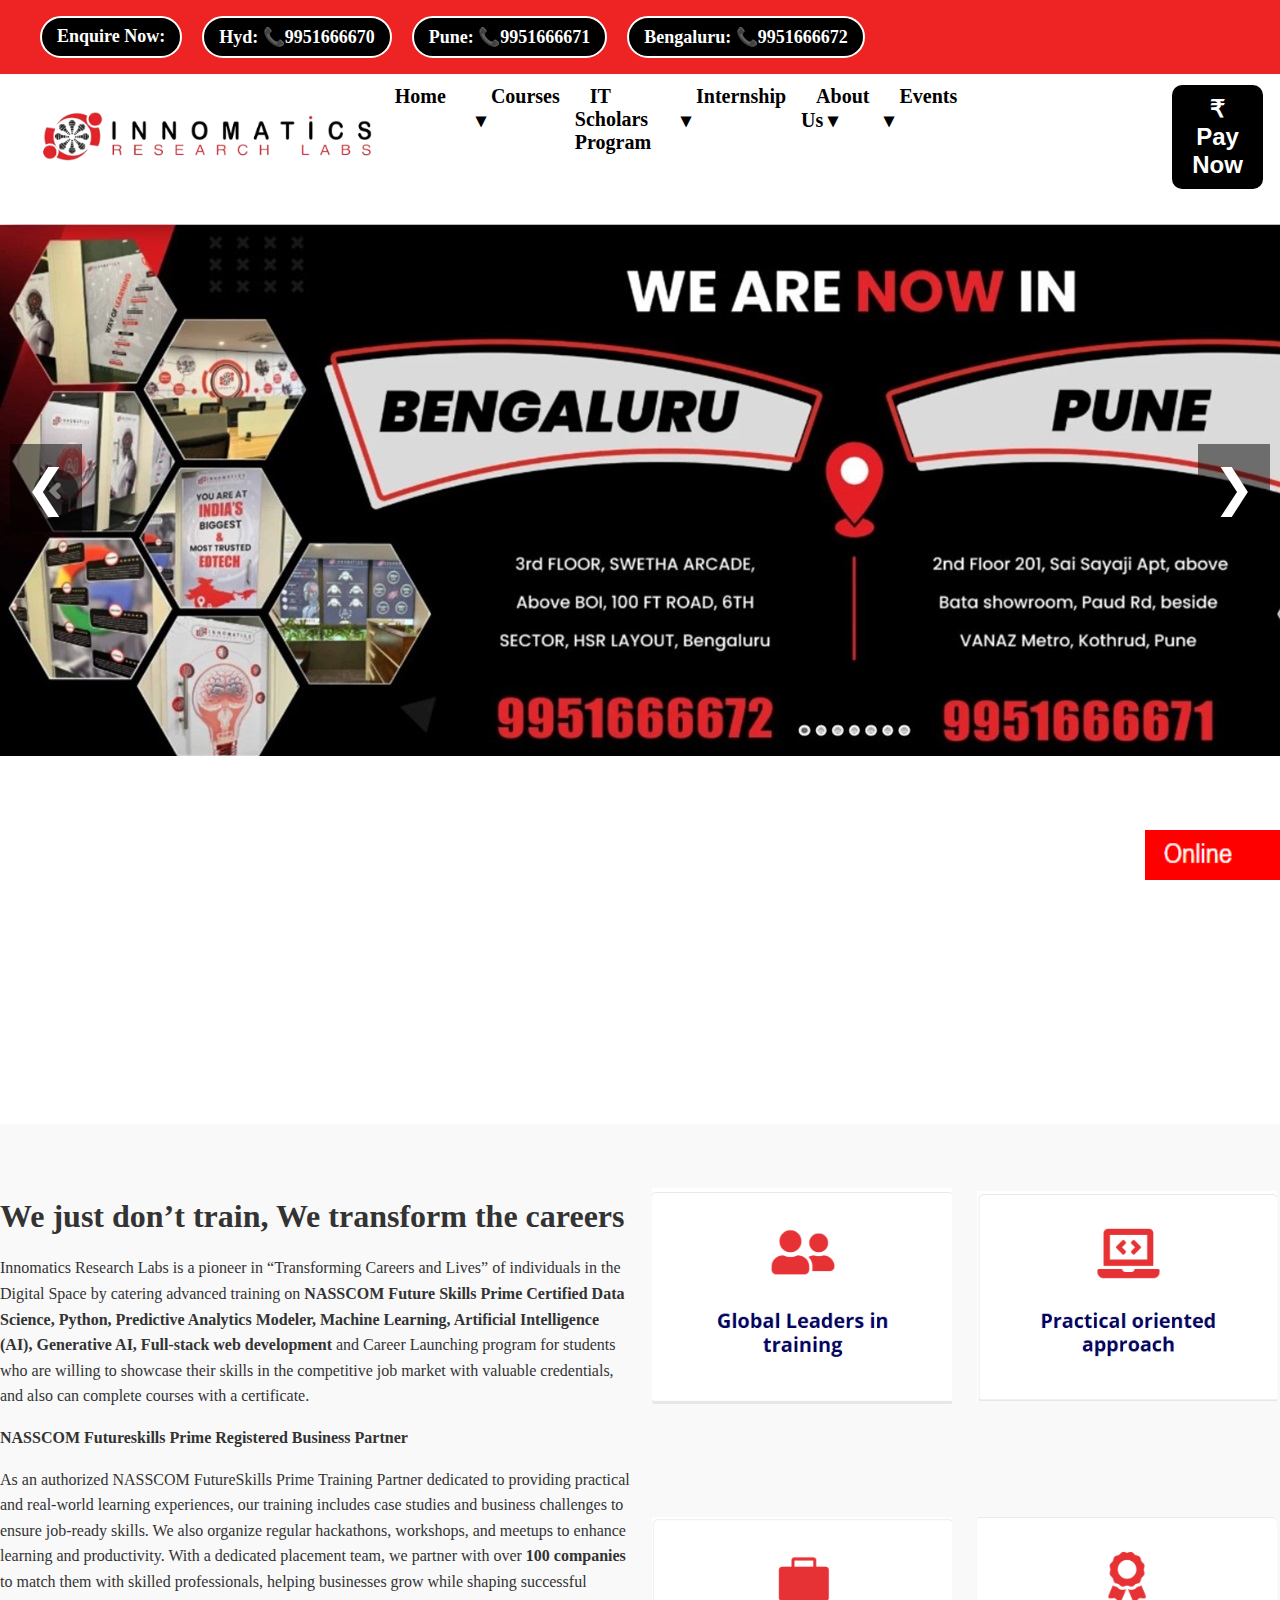
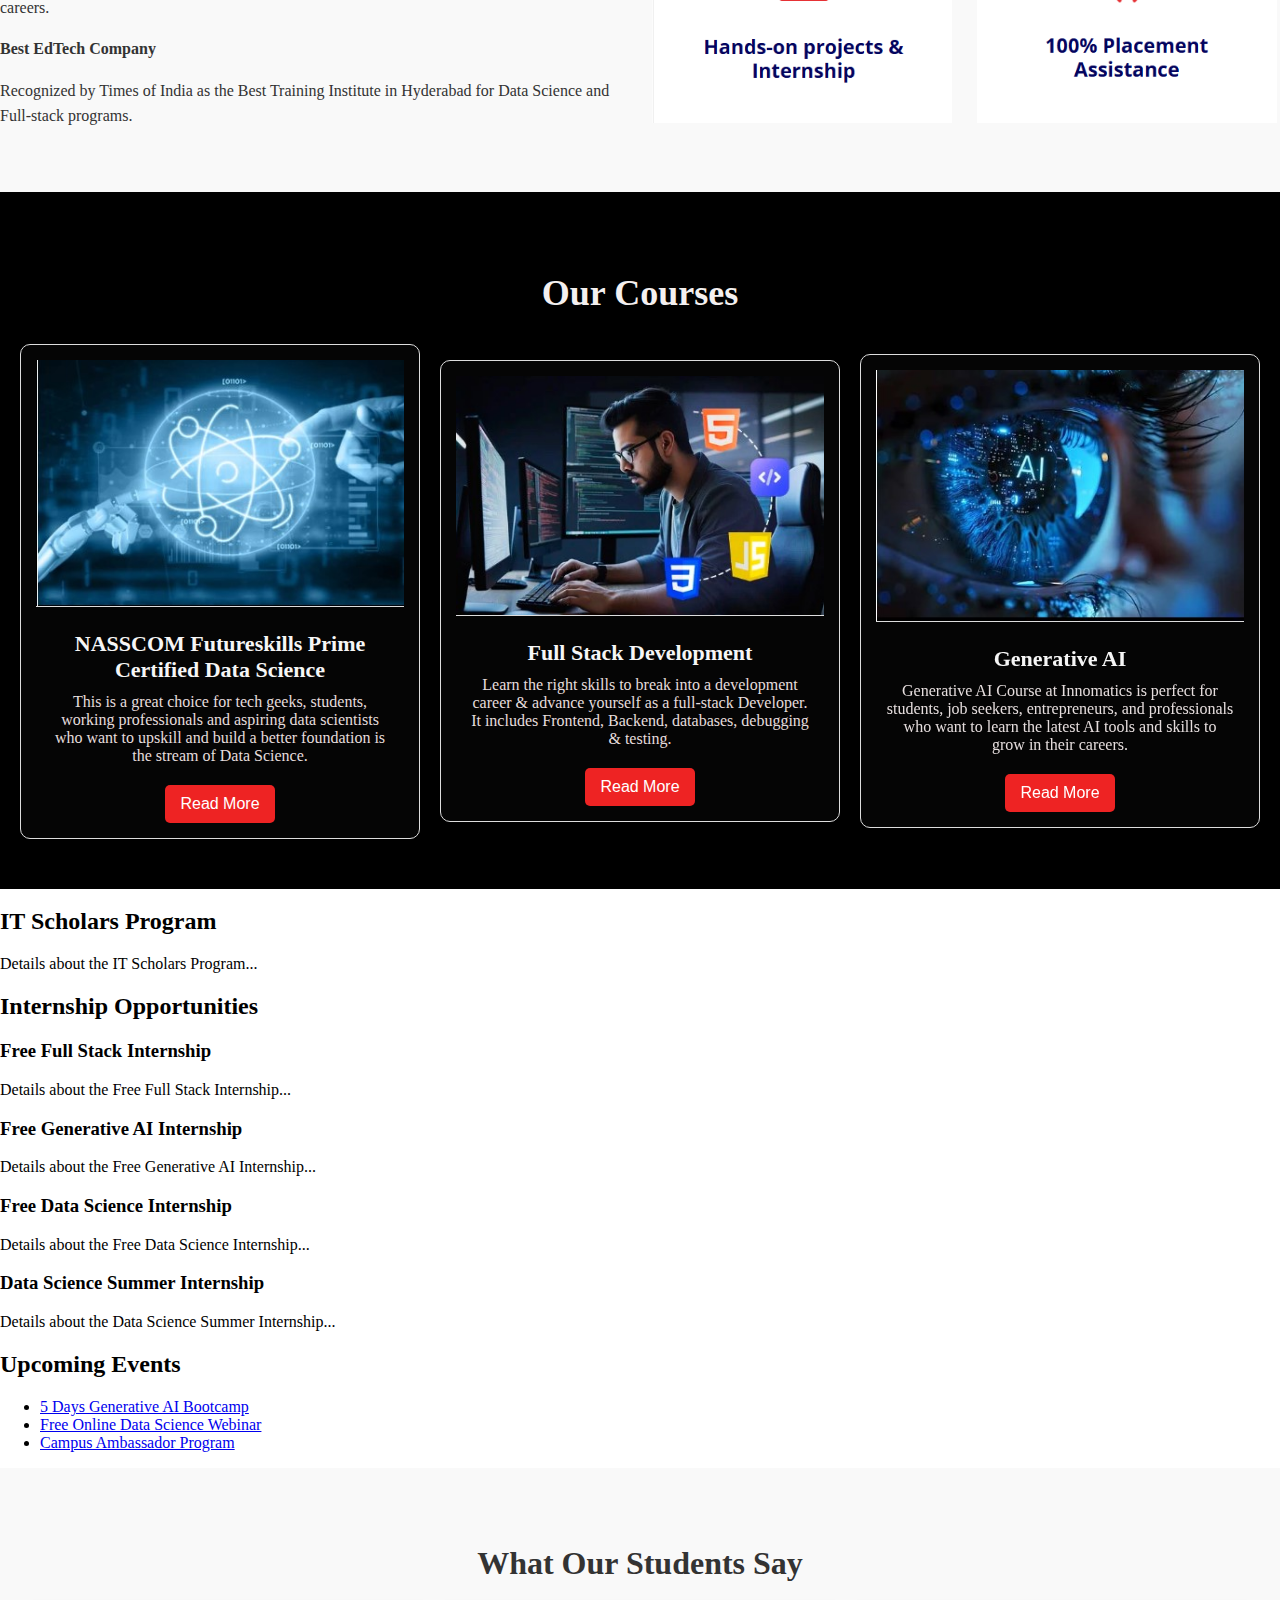
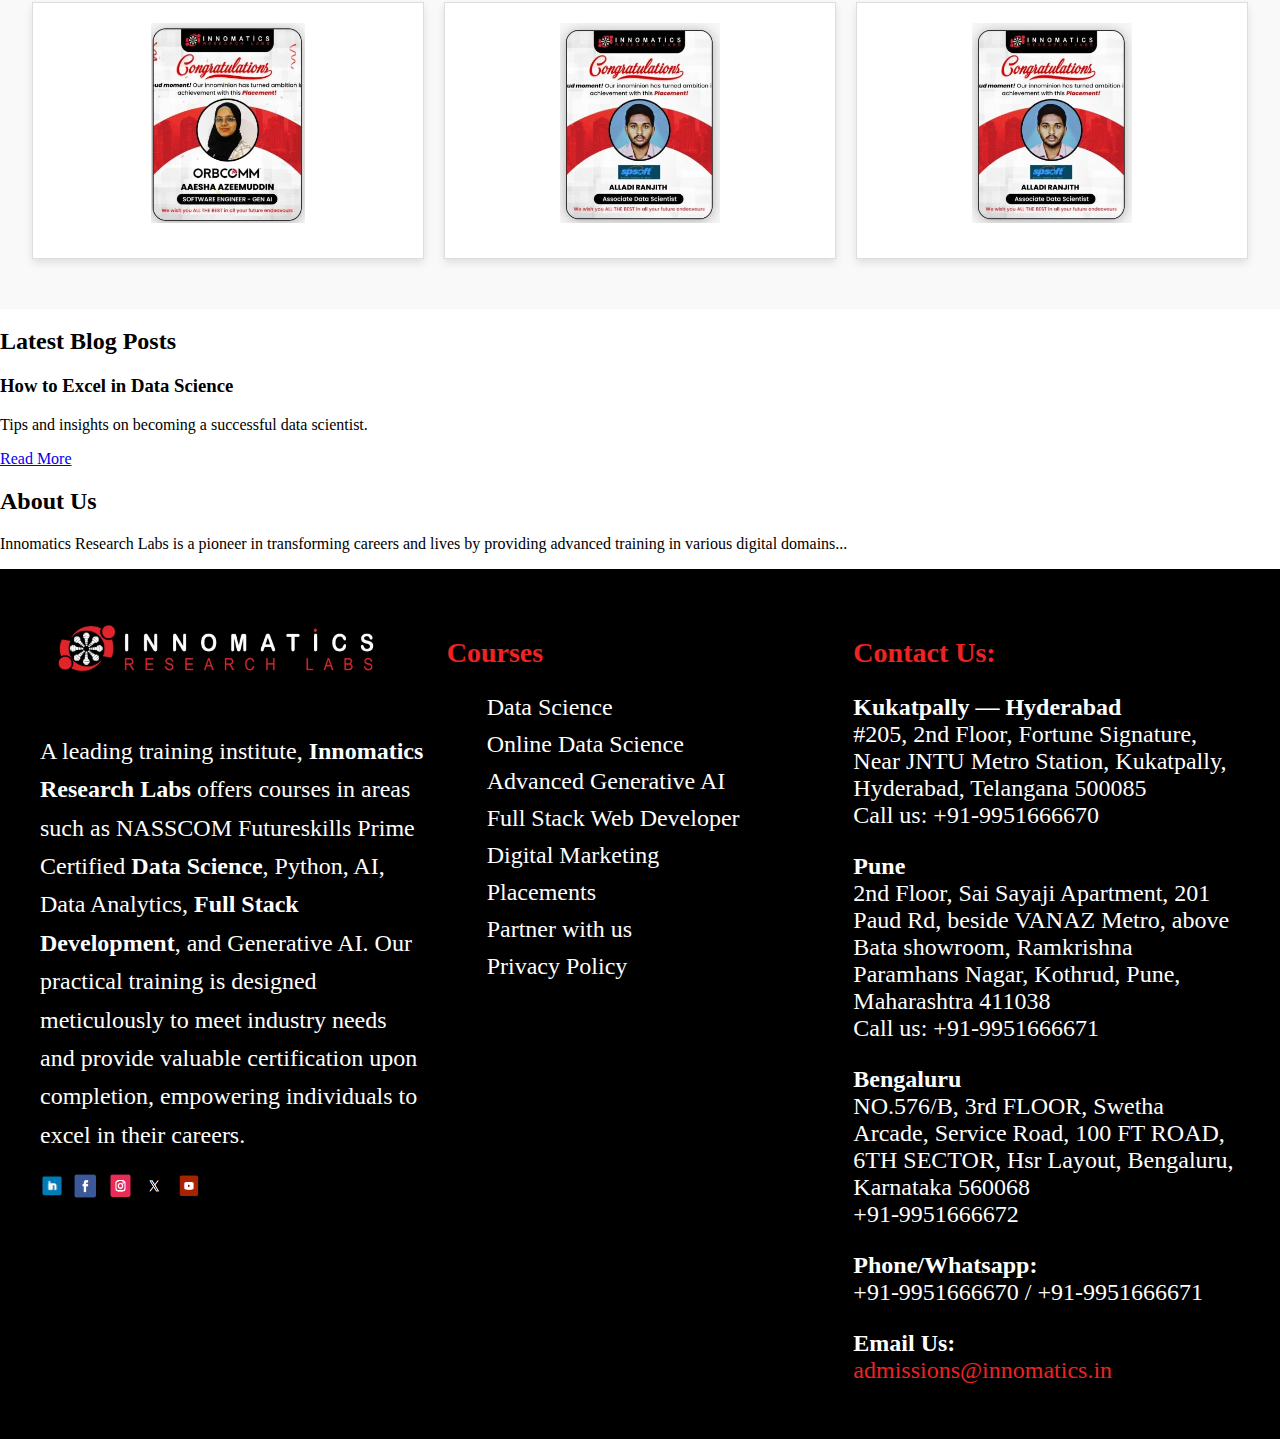
==== Project1/index.html @ e004f9a4 "Add files via upload" ====
<!DOCTYPE html>
<html lang="en">
<head>
    <meta charset="UTF-8">
    <meta name="viewport" content="width=device-width, initial-scale=1.0">
    <title>Innomatics Clone</title>
    <link rel="stylesheet" href="css/style.css">
</head>
<body>
     <!-- Top Bar -->
   <!-- Top Bar -->
<div class="top-bar">
    <div class="contact-info">
        <span>
            Hyd: 9951666670
            <button class="location-btn">Call</button>
        </span>
        <span>
            Pune: 9951666671
            <button class="location-btn">Call</button>
        </span>
        <span>
            Bengaluru: 9951666672
            <button class="location-btn">Call</button>
        </span>
    </div>
</div>

<!-- Pay Now Button (Placed Separately) -->

    <!-- Header Section -->
    <header>
        <div class="top-bar">
            <div class="contact-info">
                <span>Enquire Now:</span>
                <span>Hyd: 📞9951666670</span>
                <span>Pune: 📞9951666671</span>
                <span>Bengaluru: 📞9951666672</span>
            </div>
        </div>
        <div class="main-header">
            <div class="logo">
                <img src="images/logo.png" alt="Innomatics Logo">
            </div>
            <nav>
                <ul>
                    <li><a href="#home">Home</a></li>
                    
                    <!-- Courses Dropdown -->
                    <li class="dropdown">
                        <a href="#courses">Courses ▾</a>
                        <ul class="dropdown-menu">
                            <li><a href="#">Data Science</a></li>
                            <li><a href="#">Full Stack Development</a></li>
                            <li><a href="#">Digital Marketing</a></li>
                            <li><a href="#">AWS</a></li>
                        </ul>
                    </li>
                    <li><a href="#it-scholars">IT Scholars Program</a></li>
                    <!-- Internship Dropdown -->
                    <li class="dropdown">
                        <a href="#internship">Internship ▾</a>
                        <ul class="dropdown-menu">
                            <li><a href="#">Full Stack Internship</a></li>
                            <li><a href="#">Generative AI Internship</a></li>
                            <li><a href="#">Data Science Internship</a></li>
                            <li><a href="#">Summer Internship</a></li>
                        </ul>
                    </li>
            
                  
                    <!-- About Us Dropdown -->
                    <li class="dropdown">
                        <a href="#about">About Us ▾</a>
                        <ul class="dropdown-menu">
                            <li><a href="#">Our Story</a></li>
                            <li><a href="#">Vision & Mission</a></li>
                            <li><a href="#">Our Team</a></li>
                        </ul>
                    </li>
                    
                     <!-- Events Dropdown -->
                     <li class="dropdown">
                        <a href="#events">Events ▾</a>
                        <ul class="dropdown-menu">
                            <li><a href="#">AI Bootcamp</a></li>
                            <li><a href="#">Data Science Webinar</a></li>
                            <li><a href="#">Campus Ambassador</a></li>
                        </ul>
                    </li>
            
            
                    <!-- Pay Now Button -->
                    <li><button class="pay-now-btn">₹ Pay Now</button></li>
                </ul>
            </nav>
            
        </div>
    </header>
    
    
    <!-- Hero Section -->
    <section id="home" class="hero">
        
        <section class="hero-slider">
            <div class="slider-container">
                <div class="slider">
                    <div class="slide">
                        <img src="images/slide1.jpg" alt="Slide 1">
                    </div>
                    <div class="slide">
                        <img src="images/slide2.jpg" alt="Slide 2">
                    </div>
                    <div class="slide">
                        <img src="images/slide3.jpg" alt="Slide 3">
                    </div>
                    <div class="slide">
                        <img src="images/slide4.jpg" alt="Slide 4">
                    </div>
                </div>
                <!-- Moved buttons inside slider-container -->
                <button class="prev-btn">❮</button>
                <button class="next-btn">❯</button>
            </div>

<!-- ✅ New Image Below Slider -->
<!-- ✅ Image Below Slider -->

        </section>
        
    </section>

<!-- Section Layout -->
<div class="content-section">
    <div class="content-container">
      <div class="content-text">
        <h1>We just don’t train, We transform the careers</h1>
        <p>
          Innomatics Research Labs is a pioneer in “Transforming Careers and Lives” of 
          individuals in the Digital Space by catering advanced training on 
          <b>NASSCOM Future Skills Prime Certified Data Science, Python, Predictive Analytics Modeler, 
          Machine Learning, Artificial Intelligence (AI), Generative AI, Full-stack web development</b> 
          and Career Launching program for students who are willing to showcase their skills 
          in the competitive job market with valuable credentials, and also can complete courses 
          with a certificate.
        </p>
        <p><b>NASSCOM Futureskills Prime Registered Business Partner</b></p>
        <p>
          As an authorized NASSCOM FutureSkills Prime Training Partner dedicated to providing 
          practical and real-world learning experiences, our training includes case studies 
          and business challenges to ensure job-ready skills. We also organize regular hackathons, 
          workshops, and meetups to enhance learning and productivity. With a dedicated placement 
          team, we partner with over <b>100 companies</b> to match them with skilled professionals, 
          helping businesses grow while shaping successful careers.
        </p>
        <p><b>Best EdTech Company</b></p>
        <p>
          Recognized by Times of India as the Best Training Institute in Hyderabad for Data 
          Science and Full-stack programs.
        </p>
      </div>
      <div class="content-images">
        <img src="images/global-leaders-icon.png" alt="Global Leaders">
        <img src="images/practical-approach-icon.png" alt="Practical Approach">
        <img src="images/internship-icon.png" alt="Internship">
        <img src="images/placement-icon.png" alt="Placement">
      </div>
    </div>
  </div>
  
  <!-- Chat Popup -->
  <div class="chat-popup">
    <button class="chat-icon" onclick="toggleChat()">
      <img src="images/chat-icon.png" alt="Chat">
    </button>
    <div class="chat-form" id="chatForm">
      <h3>Fill out the form below to start chat with us.</h3>
      <form>
        <label for="name">Name:</label>
        <input type="text" id="name" name="name" placeholder="Your Name" required>
        
        <label for="phone">Phone:</label>
        <input type="tel" id="phone" name="phone" placeholder="Your Phone" required>
        
        <label for="email">Email:</label>
        <input type="email" id="email" name="email" placeholder="Your Email" required>
        
        <label for="course">Select the Course:</label>
        <select id="course" name="course">
          <option>Advanced Data Science with Python</option>
          <option>Full Stack Development</option>
          <option>Advanced Generative AI</option>
          <option>IT Scholars Program</option>
        </select>
        
        <button type="submit">Start Chat</button>
      </form>
    </div>
  </div>
  
<!-- Courses Section -->
<div class="courses-section">
    <h2>Our Courses</h2>
    <div class="courses-container">
        <div class="course">
            <img src="images/course1.jpg" alt="Course 1">
            <h3>NASSCOM Futureskills Prime Certified Data Science</h3>
            <p>This is a great choice for tech geeks, students, working professionals and aspiring data scientists who want to upskill and build a better foundation is the stream of Data Science.</p>
            <button class="read-more-btn" onclick="showMore(1)">Read More</button>
            <div class="course-details" id="course1">
                <p>Data Science covers statistics, Python, ML, and real-world projects.</p>
            </div>
        </div>
        <div class="course">
            <img src="images/course2.jpg" alt="Course 2">
            <h3>Full Stack Development</h3>
            <p>Learn the right skills to break into a development career & advance yourself as a full-stack Developer. It includes Frontend, Backend, databases, debugging & testing.</p>
            <button class="read-more-btn" onclick="showMore(2)">Read More</button>
            <div class="course-details" id="course2">
                <p>Learn HTML, CSS, JavaScript, React, Node.js, and full-stack development.</p>
            </div>
        </div>
        <div class="course">
            <img src="images/course3.jpg" alt="Course 3">
            <h3>Generative AI</h3>
            <p>Generative AI Course at Innomatics is perfect for students, job seekers, entrepreneurs, and professionals who want to learn the latest AI tools and skills to grow in their careers.</p>
            <button class="read-more-btn" onclick="showMore(3)">Read More</button>
            <div class="course-details" id="course3">
                <p>Explore supervised and unsupervised learning with Python.</p>
            </div>
        </div>
    </div>
</div>

  
  <!--it-scholars!-->
  
    <section id="it-scholars">
        <h2>IT Scholars Program</h2>
        <p>Details about the IT Scholars Program...</p>
    </section>
    
  <!--internship!-->
    <section id="internship">
        <h2>Internship Opportunities</h2>
        <div class="internship-grid">
            <div class="internship">
                <h3>Free Full Stack Internship</h3>
                <p>Details about the Free Full Stack Internship...</p>
            </div>
            <div class="internship">
                <h3>Free Generative AI Internship</h3>
                <p>Details about the Free Generative AI Internship...</p>
            </div>
            <div class="internship">
                <h3>Free Data Science Internship</h3>
                <p>Details about the Free Data Science Internship...</p>
            </div>
            <div class="internship">
                <h3>Data Science Summer Internship</h3>
                <p>Details about the Data Science Summer Internship...</p>
            </div>
        </div>
    </section>
    
<!-- events Section -->
    <section id="events">
        <h2>Upcoming Events</h2>
        <ul>
            <li><a href="#">5 Days Generative AI Bootcamp</a></li>
            <li><a href="#">Free Online Data Science Webinar</a></li>
            <li><a href="#">Campus Ambassador Program</a></li>
        </ul>
    </section>
    
    <!-- Testimonials Section -->
 
<!-- Testimonial Section -->
<section class="testimonials">
    <h2>What Our Students Say</h2>
    <div class="testimonials-container">
        <div class="testimonial">
            <img src="images/student1.jpg" alt="Student 1">
          
        </div>
        <div class="testimonial">
            <img src="images/student2.jpg" alt="Student 2">
           
        </div>
        <div class="testimonial">
            <img src="images/student3.jpg" alt="Student 3">
            
        </div>
    </div>
</section>


    <!-- Blog Preview Section -->
    <section id="blog">
        <h2>Latest Blog Posts</h2>
        <div class="blog-post">
            <h3>How to Excel in Data Science</h3>
            <p>Tips and insights on becoming a successful data scientist.</p>
            <a href="#">Read More</a>
        </div>
    </section>

<!--about us-->
    <section id="about">
        <h2>About Us</h2>
        <p>Innomatics Research Labs is a pioneer in transforming careers and lives by providing advanced training in various digital domains...</p>
    </section>
    
   <!-- Footer Section -->
<footer class="footer">
    <div class="footer-container">
        <div class="footer-about">
            <img src="images/logo1.png" alt="Innomatics Logo" class="footer-logo">
            <p>
                A leading training institute, <strong>Innomatics Research Labs</strong> offers courses in areas such as NASSCOM Futureskills Prime Certified 
                <strong>Data Science</strong>, Python, AI, Data Analytics, <strong>Full Stack Development</strong>, and Generative AI. Our practical training is designed 
                meticulously to meet industry needs and provide valuable certification upon completion, empowering individuals to excel in their careers.
            </p>
            <div class="social-icons">
                <a href="#" class="icon"><img src="images/linkedin.png" alt="LinkedIn"></a>
                <a href="#" class="icon"><img src="images/facebook.png" alt="Facebook"></a>
                <a href="#" class="icon"><img src="images/instagram.png" alt="Instagram"></a>
                <a href="#" class="icon"><img src="images/twitter.png" alt="Twitter"></a>
                <a href="#" class="icon"><img src="images/youtube.png" alt="YouTube"></a>
            </div>
        </div>
        <div class="footer-courses">
            <h3>   Courses</h3>
            <ul>
                <li><a href="#">Data Science</a></li>
                <li><a href="#">Online Data Science</a></li>
                <li><a href="#">Advanced Generative AI</a></li>
                <li><a href="#">Full Stack Web Developer</a></li>
                <li><a href="#">Digital Marketing</a></li>
                <li><a href="#">Placements</a></li>
                <li><a href="#">Partner with us</a></li>
                <li><a href="#">Privacy Policy</a></li>
            </ul>
        </div>
        <div class="footer-contact">
            <h3>Contact Us:</h3>
            <p><strong>Kukatpally — Hyderabad</strong><br>
                #205, 2nd Floor, Fortune Signature, Near JNTU Metro Station, Kukatpally, Hyderabad, Telangana 500085<br>
                Call us: +91-9951666670
            </p>
            <p><strong>Pune</strong><br>
                2nd Floor, Sai Sayaji Apartment, 201 Paud Rd, beside VANAZ Metro, above Bata showroom, Ramkrishna Paramhans Nagar, Kothrud, Pune, Maharashtra 411038<br>
                Call us: +91-9951666671
            </p>
            <p><strong>Bengaluru</strong><br>
                NO.576/B, 3rd FLOOR, Swetha Arcade, Service Road, 100 FT ROAD, 6TH SECTOR, Hsr Layout, Bengaluru, Karnataka 560068<br>
                +91-9951666672
            </p>
            <p><strong>Phone/Whatsapp:</strong><br>
                +91-9951666670 / +91-9951666671
            </p>
            <p><strong>Email Us:</strong><br>
                <a href="mailto:admissions@innomatics.in">admissions@innomatics.in</a>
            </p>
        </div>
    </div>
</footer>
---- Project1/css/style.css ----
/* General Styles */
body, html {
    margin: 0;
    padding: 0;
    overflow-x: hidden; /* Prevents horizontal scrolling */
    width: 100%;
}

/* Top Bar */.top-bar {
    display: flex;
    justify-content: space-between;
    align-items: center;
    background-color: #ee2323;
    padding: 12px 20px;
    color: white;
    font-size: 14px;
    position: fixed;
    width: 100%;
    top: 0;
    z-index: 1000;
    height: 50px;  /* Ensures proper height */
}


/* 🔹 Contact Info (Left Side) */
.contact-info {
    display: flex;
    gap: 15px;
    flex-grow: 1;
}
/* Contact Info Styling */

/* Contact Info (Only White Text, No Box) */
.contact-info {
    display: flex;
    gap: 20px;
    font-weight: bold;
    font-size: 18px;
    color: #ffffff; /* White text */
}
/* Contact Text */
.contact-info span {
    padding: 8px 15px;
    border-radius: 25px;
    background-color: #000000;
    color: #ffffff;
    font-weight: bold;
    display: flex;
    align-items: center;
    gap: 10px;
    justify-content: center;
    font-size: 18px; /* Make text larger */
    border: 2px solid white;
}
.top-bar span:first-child {
    display: none;
}

/* Ensure "Enquire Now" text is visible */
.contact-info span:first-child {
    display: inline;
    font-weight: bold;
    color: #ffffff; /* White text */
}

/* Location Button */
.location-btn {
    background-color: transparent; /* No background */
    color: #ffffff; /* White text */
    border: 1px solid white;
    padding: 5px 10px;
    border-radius: 8px;
    font-weight: bold;
    cursor: pointer;
    font-size: 16px;
}

.location-btn:hover {
    background-color: #ffffff;
    color: #ee2323;
}




/* Main Header */
/* Main Header */
.main-header {
    display: flex;
    justify-content: space-between;
    align-items: center;
    background: #ffffff;
    padding: 10px 20px;
    border-bottom: none;
    margin-top: 50px; /* Ensures it does not overlap with the top bar */
}
/* Make Logo Bigger */
.logo img {
    height: 120px;  /* Increase height */
    width: auto;   /* Maintain aspect ratio */
}
.logo {
    flex: 1; /* Allows the logo to take up necessary space */
}
/* Navigation Styling */
/* 🔹 Navigation Bar - Remove Bottom Border */
nav {
    width: 100%;
    background-color: #ffffff; /* Keep the background color */
    padding: 15px 0; /* Adjust padding */
    box-shadow: none; /* Removes any shadow if applied */
    border-bottom: none; /* ✅ Removes the bottom border */
}

/* 🔹 Navigation Bar */
nav ul {
    list-style: none;
    display: flex;
    justify-content: center;
    gap: 30px; /* 🔥 Space between menu items */
    margin: 0;
    padding: 0;
    position: relative;
    
}

/* 🔹 Dropdown Styling */
.dropdown {
    position: relative;
}

/* 🔹 Hide Dropdown Menus by Default */
.dropdown-menu {
    display: none;
    position: absolute;
    background-color: #010101;
    border: 1px solid #f8f3f3;
    box-shadow: 0px 4px 8px rgba(0, 0, 0, 0.1);
    min-width: 200px;
    top: 100%;
    left: 0;
    z-index: 1000;
}

/* 🔹 Dropdown Menu Items */
.dropdown-menu li {
    list-style: none;
    padding: 10px;
    text-align: left;
}

.dropdown-menu li a {
    text-decoration: none;
    color: #ffffff;
    font-size: 16px;
    display: block;
}

.dropdown-menu li a:hover {
    background-color: #f71f1f;
    color: #fffefe;
}

/* 🔹 Show Dropdown on Hover */
.dropdown:hover .dropdown-menu {
    display: block;
}
/* 🔹 Navigation Menu */
nav {
    flex-grow: 1; /* 🔥 Allows menu to occupy available space */
    display: flex;
    justify-content: center; /* 🔥 Centers the menu */
    
}

nav ul {
    list-style: none;
    display: flex;
    gap: 50px; /* 🔥 Adjust spacing between menu items */
    margin: 0;
    padding: 0;
}

/* 🔹 Navigation Menu Items */
nav ul li a {
    color: #000000;
    text-decoration: none;
    font-weight: bold;
    font-size: 20px; /* 🔥 Increased font size */
    padding: 10px 15px;
}

/* 🔹 Hover Effect */
nav ul li a:hover {
    color: #ee2323;
}
/* 🔴 Pay Now Button (on Right Side) */
.pay-now-btn {
    background-color: #000000;
    color: #ffffff;
    border: none;
    padding: 10px 20px;
    font-size: 24px;
    border-radius: 10px;
    font-weight: bold;
    cursor: pointer;
    margin-left: 200px; /* ✅ Moves the button slightly to the right */
}

.pay-now-btn:hover {
    background-color: #ffffff;
    color: #ee2323;
    border: 2px solid #ee2323;
}
/* Hero Section (Slider) */
.hero {
    width: 100vw;
    height: 100vh;
    overflow: hidden;
    position: relative;
}

/* Slider Container */
.slider-container {
    position: relative;
    overflow: hidden;
    width: 100%;
    max-width: 100vw;
}

.slider {
    display: flex;
    transition: transform 0.5s ease-in-out;
    width: 400%; /* Assuming 4 slides */
}

.slide {
    width: 100%;
    flex-shrink: 0;
}

.prev-btn, .next-btn {
    position: absolute;
    top: 90%;
    transform: translateY(-50%);
    background: rgba(0, 0, 0, 0.5);
    color: white;
    border: none;
    cursor: pointer;
    font-size: 24px;
    padding: 10px;
}

.prev-btn { left: 10px; }
.next-btn { right: 10px; }


/* Navigation Buttons */
.prev-btn, .next-btn {
    position: absolute;
    top: 49%;
    transform: translateY(-50%);
    background-color: rgba(0, 0, 0, 0.5);
    color: white;
    border: none;
    padding: 15px;
    cursor: pointer;
    font-size: 50px;
    z-index: 10;
}

.prev-btn { left: 10px; }
.next-btn { right: 10px; }

.prev-btn:hover, .next-btn:hover {
    background-color: rgba(0, 0, 0, 0.8);
}




/* Courses Section */
.courses-section {
    padding: 50px 20px;
    text-align: center;
    background-color: #000000;
}

.courses-section h2 {
    font-size: 36px;
    color: #f4f0f0;
    margin-bottom: 30px;
}

.courses-container {
    display: grid;
    grid-template-columns: repeat(auto-fit, minmax(250px, 1fr));
    gap: 20px;
    justify-content: center;
    align-items: center;
}

.course {
    background: #050505;
    border: 1px solid #ddd;
    border-radius: 10px;
    overflow: hidden;
    text-align: center;
    box-shadow: 0 4px 6px rgba(0, 0, 0, 0.1);
    padding: 15px;
    position: relative;
}

.course img {
    max-width: 100%;
    height: auto;
    border-bottom: 1px solid #ddd;
    margin-bottom: 10px;
}

.course h3 {
    font-size: 22px;
    margin: 10px 0;
    color: #f6f6f6;
}

.course p {
    font-size: 16px;
    color: #e5dddd;
    margin: 0 10px 10px;
}

.read-more-btn {
    background-color: #ee2323;
    color: #fff;
    border: none;
    padding: 10px 15px;
    font-size: 16px;
    border-radius: 5px;
    cursor: pointer;
    margin-top: 10px;
    transition: 0.3s;
}

.read-more-btn:hover {
    background-color: #b91c1c;
}

/* Initially Hide Extra Course Details */
.course-details {
    display: none;
    font-size: 14px;
    color: #333;
    margin-top: 10px;
    padding: 10px;
    background: #030303;
    border-radius: 5px;
    text-align: left;
}

/* IT Scholars Program Section */

/* Header */
header {
    display: flex;
    justify-content: space-between;
    align-items: center;
    background: #ffffff;
    padding: 10px 20px;
    color: #000000;
}

.logo img {
    height: 55px;
}

nav ul {
    list-style: none;
    display: flex;
    gap: 15px;
}

nav ul li a {
    color: #000000;
    text-decoration: none;
    font-weight: bold;
}

/* General Layout Styling */
.content-section {
    margin: 0; /* Removed all margin */
    padding: 0; /* Removed all padding */
    background-color: #f9f9f9;
  }
  
  .content-container {
    display: flex;
    align-items: center;
    justify-content: space-between;
    gap: 20px;
    padding: 20px 0; /* Added padding between text and images */
  }
  
  .content-text {
    flex: 1;
    max-width: 60%;
    text-align: left;
    font-size: 1rem;
    color: #333;
  }
  
  .content-text h1 {
    font-size: 2rem;
    margin-bottom: 20px;
  }
  
  .content-text p {
    line-height: 1.6;
    margin-bottom: 10px;
  }
  
  .content-images {
    flex: 1;
    display: grid;
    gap: 20px; /* Spacing between images */
    grid-template-columns: 1fr 1fr; /* Two columns */
  }
  
  .content-images img {
    width: 300px; /* Increased width */
    height: 300px; /* Increased height */
    object-fit: contain;
    border: 2px solid transparent;
    border-radius: 8px;
    transition: all 0.3s ease; /* Smooth hover effect */
  }
  
  .content-images img:hover {
    border-color: red; /* Red border on hover */
    transform: scale(1.1); /* Slight zoom effect */
    box-shadow: 0 0 10px rgba(255, 0, 0, 0.5);
  }
  
  /* Remove gap between slider and section */
  .slider-container + .content-section {
    margin-top: 0; /* No margin between slider and this section */
  }
  
  /* Chat Popup */
  .chat-popup {
    position: fixed;
    bottom: 20px;
    right: 20px;
  }
  
  .chat-icon {
    background-color: red;
    border: none;
    border-radius: 50%;
    width: 50px;
    height: 50px;
    display: flex;
    justify-content: center;
    align-items: center;
    cursor: pointer;
  }
  
  .chat-icon img {
    width: 180px;
    height: 50px;
  }
  
  .chat-form {
    display: none;
    position: fixed;
    bottom: 80px;
    right: 20px;
    background: #fff;
    border: 1px solid #ddd;
    border-radius: 8px;
    padding: 20px;
    width: 300px;
    box-shadow: 0 4px 8px rgba(0, 0, 0, 0.2);
  }
  
  .chat-form h3 {
    margin-bottom: 15px;
    font-size: 1.2rem;
  }
  
  .chat-form input,
  .chat-form select,
  .chat-form button {
    width: 100%;
    padding: 10px;
    margin-bottom: 10px;
    border-radius: 5px;
    border: 1px solid #ddd;
  }
  
  .chat-form button {
    background-color: red;
    color: #fff;
    cursor: pointer;
  }
  
  .chat-form button:hover {
    background-color: darkred;
  }
  
  /* Testimonials */
/* Testimonials */
.testimonials {
    background-color: #f9f9f9;
    padding: 50px 20px;
    text-align: center;
}

.testimonials h2 {
    font-size: 2rem;
    margin-bottom: 20px;
    color: #333;
}

.testimonials-container {
    display: flex;
    flex-direction: row; /* Ensure items are placed in a row */
    flex-wrap: wrap; /* Allow wrapping on smaller screens */
    justify-content: center; /* Center-align items */
    gap: 20px; /* Add spacing between items */
}

.testimonial {
    background: #fff;
    border: 1px solid #ddd;
    border-radius: 0px; /* Remove rounded corners for rectangle */
    width: 350px; /* Slightly wider for a more rectangular look */
    padding: 20px;
    box-shadow: 0 4px 8px rgba(0, 0, 0, 0.1);
    text-align: center;
    transition: transform 0.3s;
    display: flex;
    flex-direction: column;
    align-items: center;
}

.testimonial:hover {
    transform: scale(1.05);
}

/* Ensure image maintains original aspect ratio */
.testimonial img {
    width: auto; /* Auto width to keep original aspect */
    height: auto; /* Auto height to keep original aspect */
    max-width: 100%; /* Prevent overflowing */
    max-height: 200px; /* Optional: Limit height without cropping */
    border-radius: 0px; /* Keep rectangle shape */
    margin-bottom: 15px;
}



/* Footer Styling */
.footer {
    background-color: #000;
    color: #fff;
    padding: 40px 20px;
    display: flex;
    flex-wrap: wrap;
    justify-content: space-between;
    align-items: flex-start;
}

.footer-container {
    display: flex;
    flex-wrap: wrap;
    gap: 20px;
    max-width: 1200px;
    margin: 0 auto;
    width: 100%;
}

.footer-about,
.footer-courses,
.footer-contact {
    flex: 1;
    min-width: 300px;
}

.footer-logo {
    width: 350px;
    margin-bottom: 20px;
}

.footer-about p {
    font-size: 24px;
    line-height: 1.6;
    margin-bottom: 20px;
}

.footer-courses h3,
.footer-contact h3 {
    font-size: 28px;
    margin-bottom: 25px;
    color: #ee2323;
}

.footer-courses ul {
    list-style: none;
    padding: 10;
}

.footer-courses li {
    margin-bottom: 10px;
}

.footer-courses li a {
    color: #fff;
    text-decoration: none;
    font-size: 24px;
}

.footer-courses li a:hover {
    text-decoration: underline;
}

.footer-contact p {
    font-size: 24px;
    margin-bottom: 15px;
}

.footer-contact a {
    color: #ee2323;
    text-decoration: none;
}

.footer-contact a:hover {
    text-decoration: underline;
}

.social-icons {
    display: flex;
    gap: 10px;
    margin-top: 10px;
}

.social-icons .icon img {
    width: 24px;
    height: 24px;
}
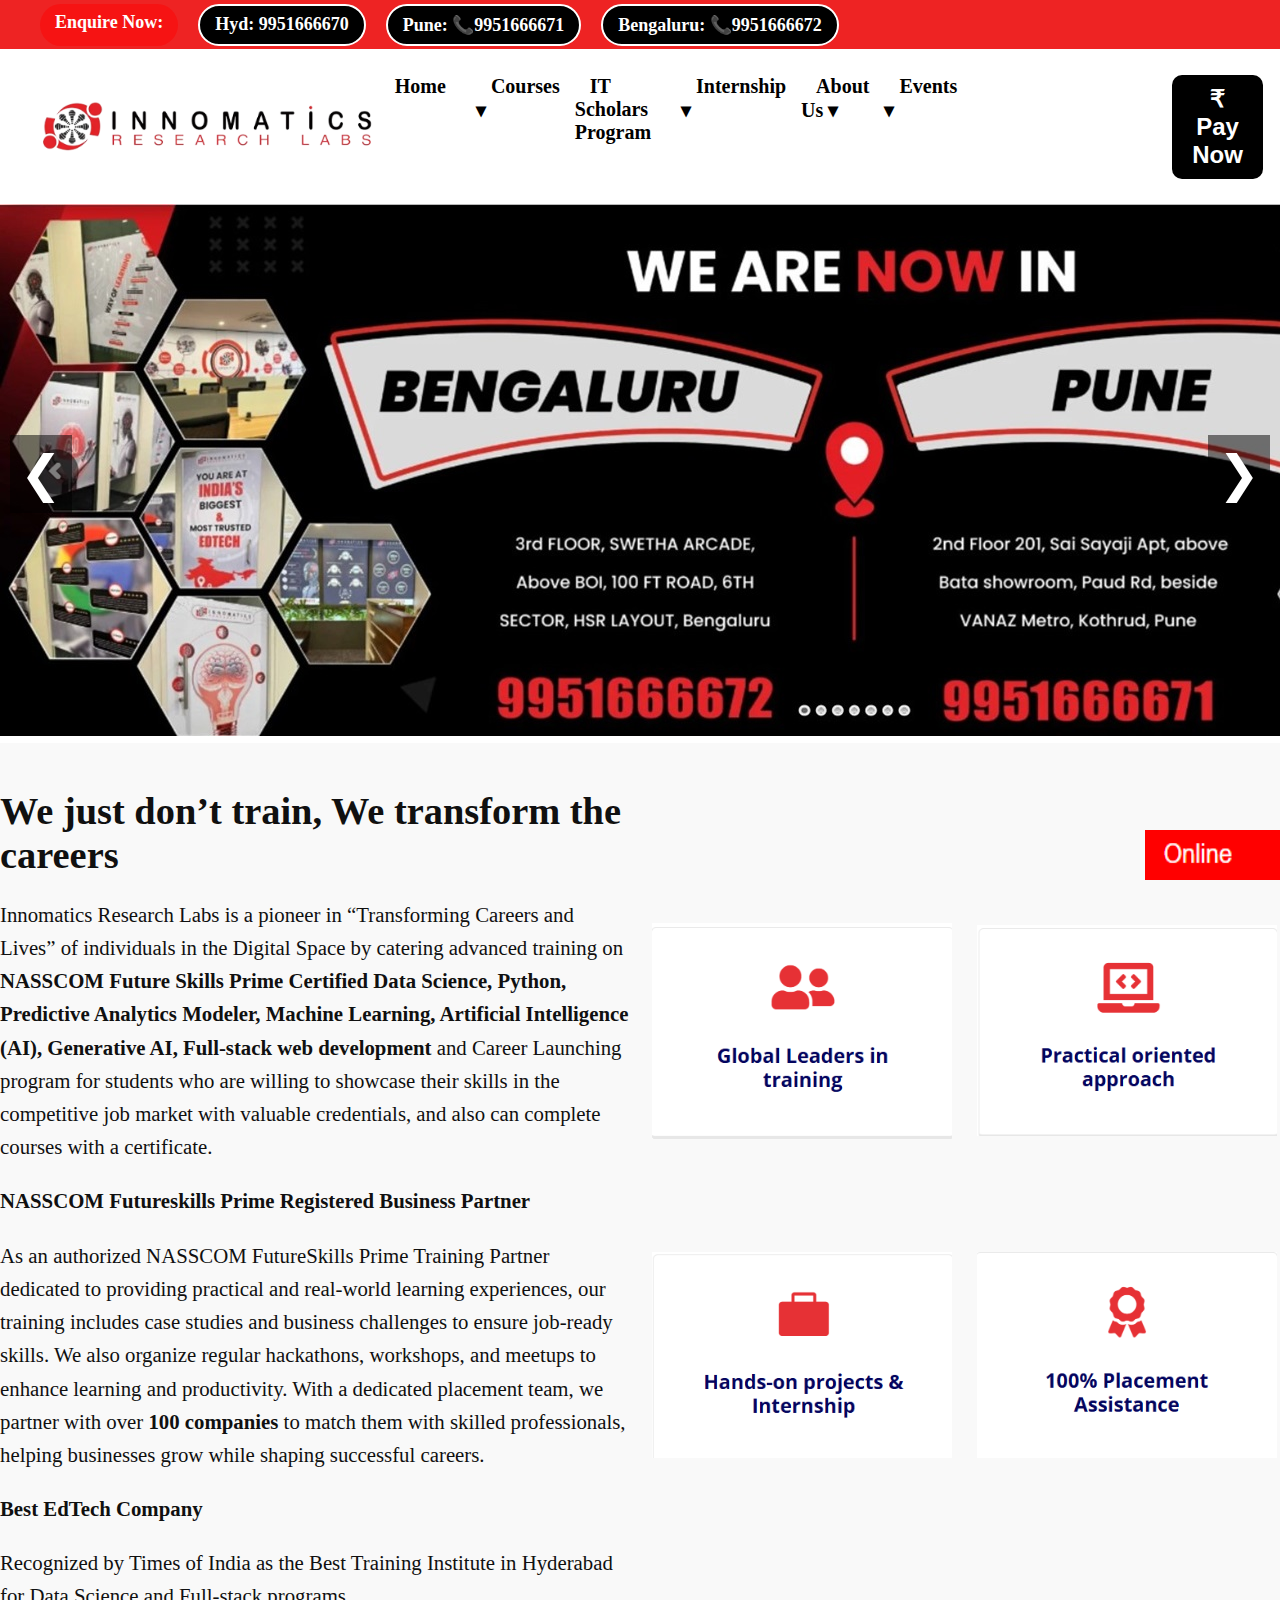
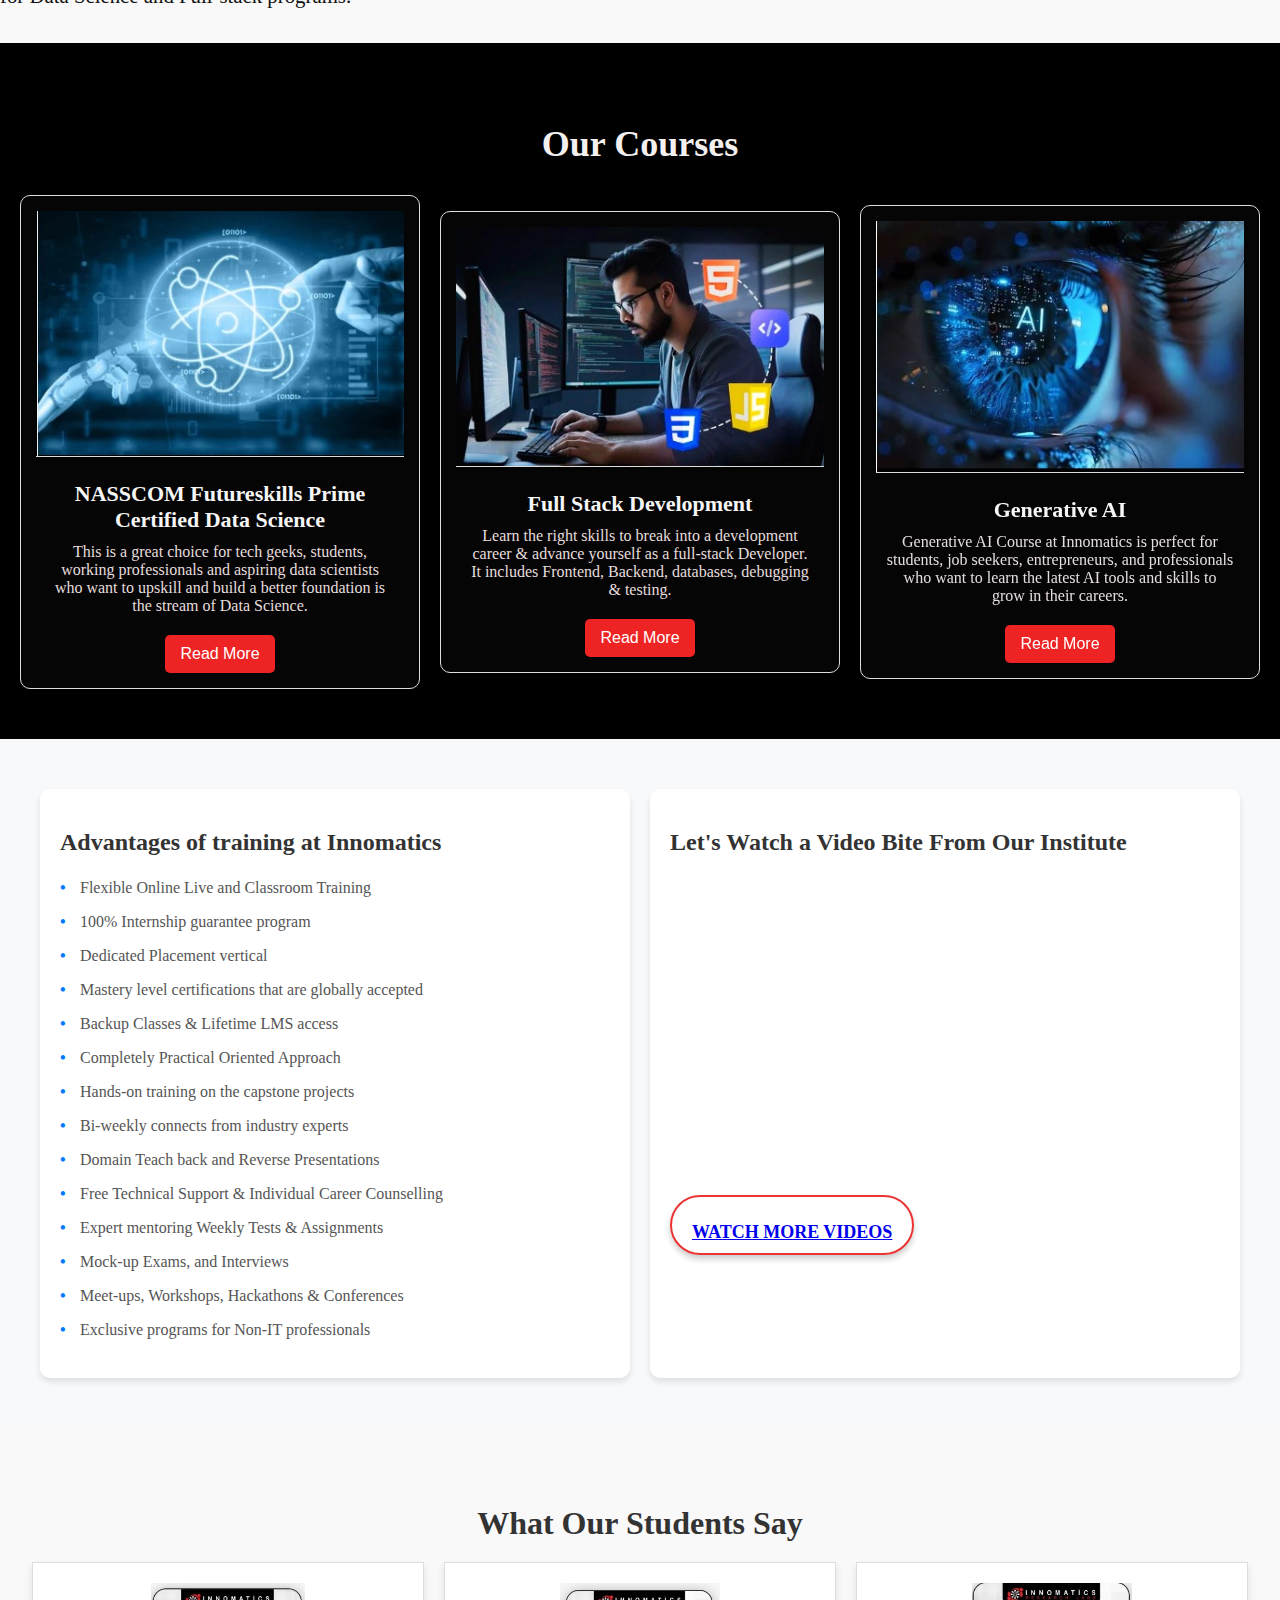
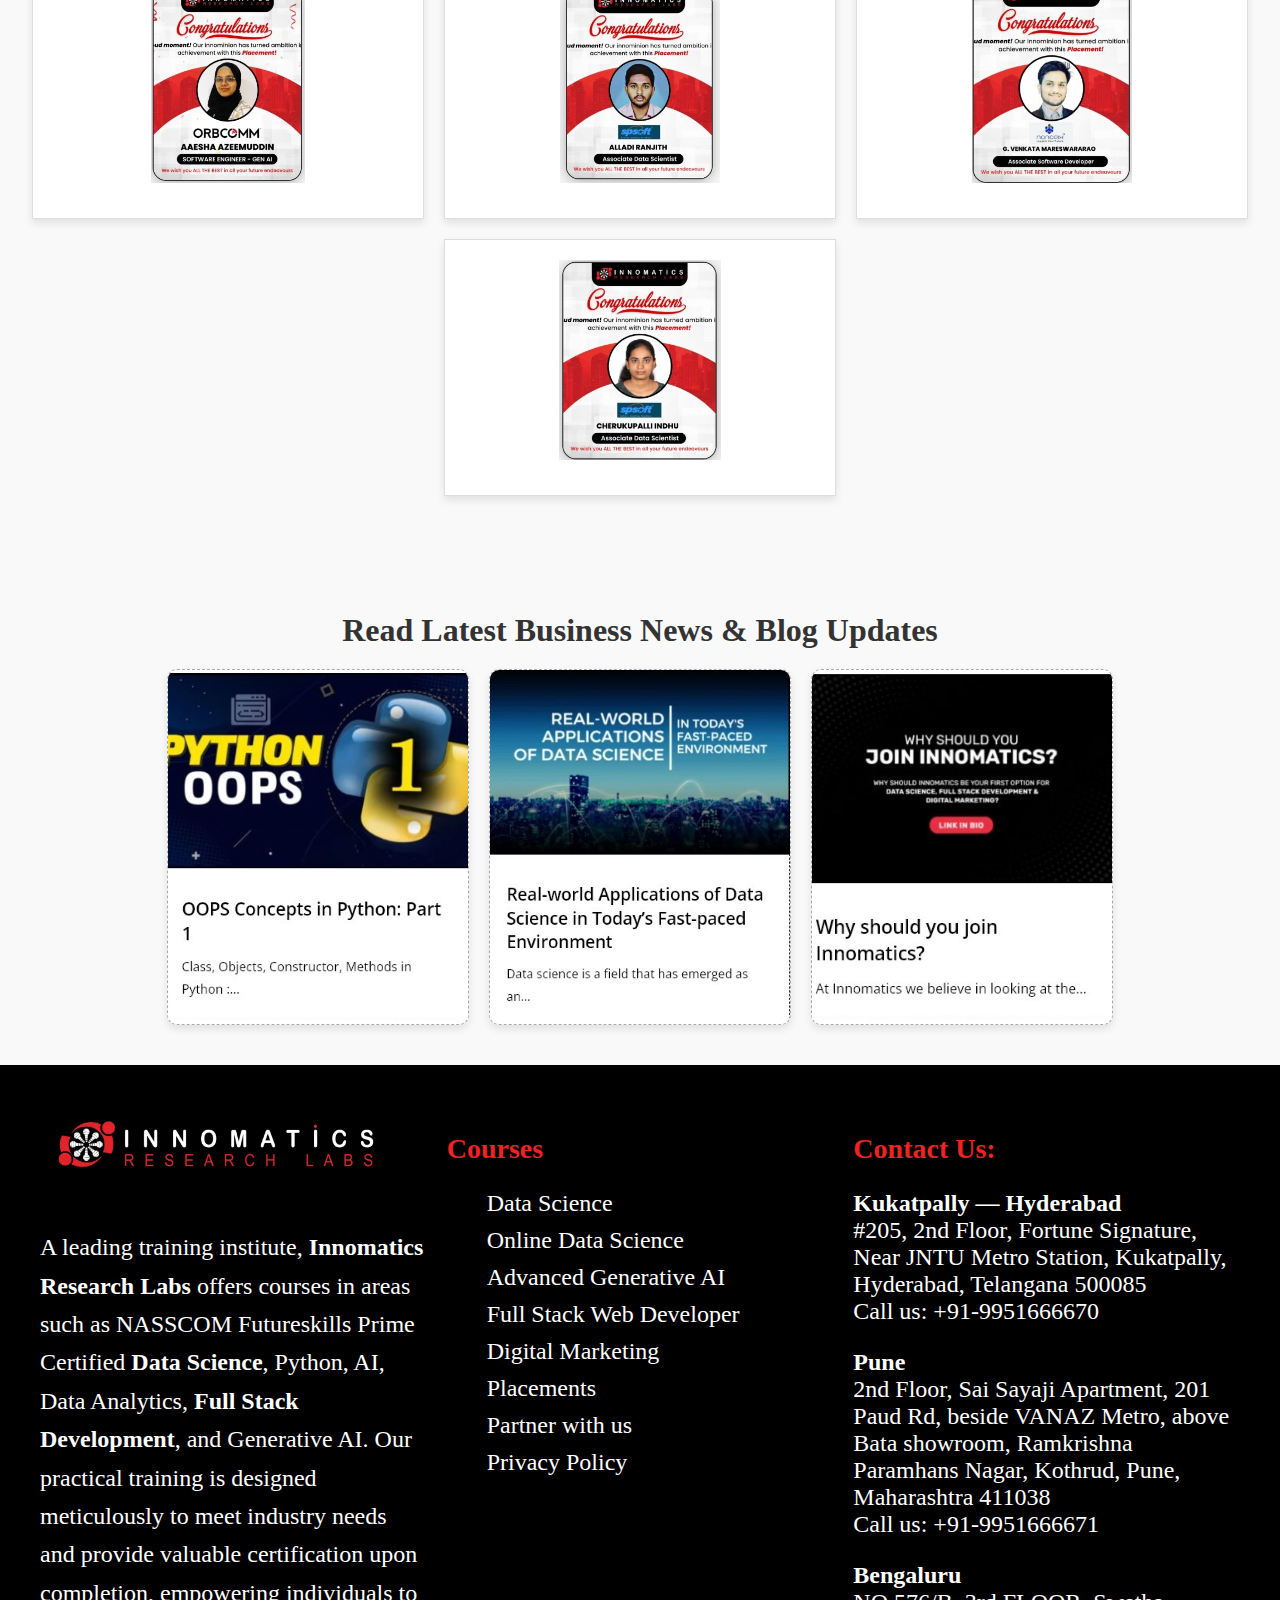
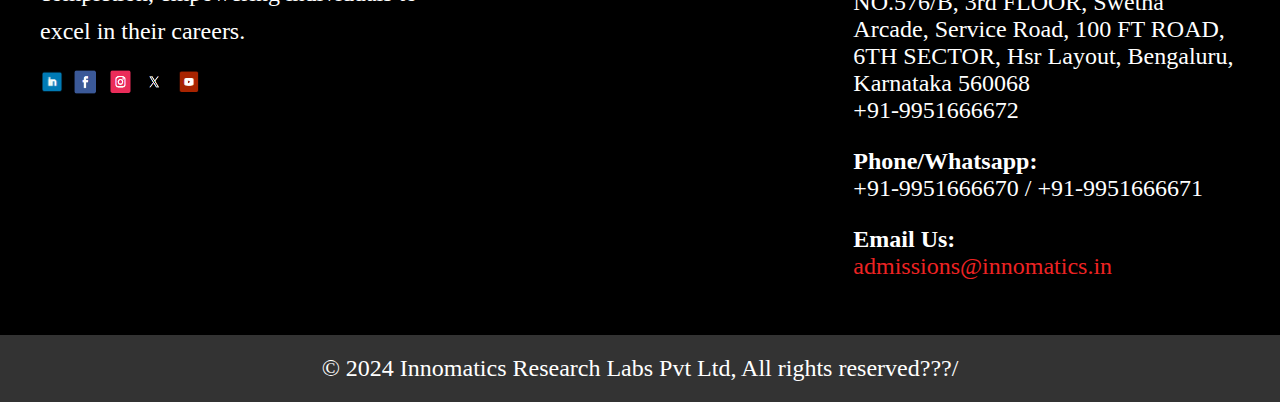
==== commit d0c27bd5: "Add files via upload" ====
--- a/Project1/index.html
+++ b/Project1/index.html
@@ -7,8 +7,9 @@
     <link rel="stylesheet" href="css/style.css">
 </head>
 <body>
-     <!-- Top Bar -->
-   <!-- Top Bar -->
+  
+
+  
 <div class="top-bar">
     <div class="contact-info">
         <span>
@@ -26,14 +27,17 @@
     </div>
 </div>
 
-<!-- Pay Now Button (Placed Separately) -->
+
 
     <!-- Header Section -->
     <header>
         <div class="top-bar">
+          
+          
             <div class="contact-info">
-                <span>Enquire Now:</span>
-                <span>Hyd: 📞9951666670</span>
+                <span class="enquire-text">Enquire Now:</span>
+                
+                <span>Hyd: 9951666670</span>
                 <span>Pune: 📞9951666671</span>
                 <span>Bengaluru: 📞9951666672</span>
             </div>
@@ -53,7 +57,7 @@
                             <li><a href="#">Data Science</a></li>
                             <li><a href="#">Full Stack Development</a></li>
                             <li><a href="#">Digital Marketing</a></li>
-                            <li><a href="#">AWS</a></li>
+                          
                         </ul>
                     </li>
                     <li><a href="#it-scholars">IT Scholars Program</a></li>
@@ -118,17 +122,11 @@
                         <img src="images/slide4.jpg" alt="Slide 4">
                     </div>
                 </div>
-                <!-- Moved buttons inside slider-container -->
+               
                 <button class="prev-btn">❮</button>
                 <button class="next-btn">❯</button>
             </div>
 
-<!-- ✅ New Image Below Slider -->
-<!-- ✅ Image Below Slider -->
-
-        </section>
-        
-    </section>
 
 <!-- Section Layout -->
 <div class="content-section">
@@ -233,48 +231,64 @@
 </div>
 
   
-  <!--it-scholars!-->
-  
-    <section id="it-scholars">
-        <h2>IT Scholars Program</h2>
-        <p>Details about the IT Scholars Program...</p>
-    </section>
+ 
     
-  <!--internship!-->
-    <section id="internship">
-        <h2>Internship Opportunities</h2>
-        <div class="internship-grid">
-            <div class="internship">
-                <h3>Free Full Stack Internship</h3>
-                <p>Details about the Free Full Stack Internship...</p>
-            </div>
-            <div class="internship">
-                <h3>Free Generative AI Internship</h3>
-                <p>Details about the Free Generative AI Internship...</p>
-            </div>
-            <div class="internship">
-                <h3>Free Data Science Internship</h3>
-                <p>Details about the Free Data Science Internship...</p>
-            </div>
-            <div class="internship">
-                <h3>Data Science Summer Internship</h3>
-                <p>Details about the Data Science Summer Internship...</p>
-            </div>
-        </div>
-    </section>
+  
     
-<!-- events Section -->
-    <section id="events">
-        <h2>Upcoming Events</h2>
-        <ul>
-            <li><a href="#">5 Days Generative AI Bootcamp</a></li>
-            <li><a href="#">Free Online Data Science Webinar</a></li>
-            <li><a href="#">Campus Ambassador Program</a></li>
-        </ul>
-    </section>
-    
-    <!-- Testimonials Section -->
- 
+
+
+<section class="advantages-section">
+    <div class="container">
+      <div class="content">
+        <!-- Left Column -->
+        <div class="advantages">
+          <h2>Advantages of training at Innomatics</h2>
+          <ul>
+            <li>Flexible Online Live and Classroom Training</li>
+            <li>100% Internship guarantee program</li>
+            <li>Dedicated Placement vertical</li>
+            <li>Mastery level certifications that are globally accepted</li>
+            <li>Backup Classes & Lifetime LMS access</li>
+            <li>Completely Practical Oriented Approach</li>
+            <li>Hands-on training on the capstone projects</li>
+            <li>Bi-weekly connects from industry experts</li>
+            <li>Domain Teach back and Reverse Presentations</li>
+            <li>Free Technical Support & Individual Career Counselling</li>
+            <li>Expert mentoring Weekly Tests & Assignments</li>
+            <li>Mock-up Exams, and Interviews</li>
+            <li>Meet-ups, Workshops, Hackathons & Conferences</li>
+            <li>Exclusive programs for Non-IT professionals</li>
+          </ul>
+        </div>
+  
+        <!-- Right Column -->
+        <div class="video">
+          <h2>Let's Watch a Video Bite From Our Institute</h2>
+          <iframe 
+            width="560" 
+            height="315" 
+            src="https://www.youtube.com/embed/OKUFrW40xyI?start=3" 
+            title="YouTube video player" 
+            frameborder="0" 
+            allow="accelerometer; autoplay; clipboard-write; encrypted-media; gyroscope; picture-in-picture" 
+            allowfullscreen>
+          </iframe>
+          <div class=custom-watch-more >
+          <div style="margin-top: 15px;">
+            <a 
+                href="https://www.youtube.com/channel/UC9G7o2iVkKJDhquyCT7Va2g" 
+                target="_blank" 
+                
+            >
+                Watch More Videos
+            </a>
+        </div>
+        </div>
+      </div>
+    </div>
+  </section>
+  
+  
 <!-- Testimonial Section -->
 <section class="testimonials">
     <h2>What Our Students Say</h2>
@@ -291,26 +305,42 @@
             <img src="images/student3.jpg" alt="Student 3">
             
         </div>
+        <div class="testimonial">
+            <img src="images/student4.jpg" alt="Student 4">
+            
+        </div>
     </div>
 </section>
 
 
+  
+
+
     <!-- Blog Preview Section -->
-    <section id="blog">
-        <h2>Latest Blog Posts</h2>
-        <div class="blog-post">
-            <h3>How to Excel in Data Science</h3>
-            <p>Tips and insights on becoming a successful data scientist.</p>
-            <a href="#">Read More</a>
-        </div>
-    </section>
-
-<!--about us-->
-    <section id="about">
-        <h2>About Us</h2>
-        <p>Innomatics Research Labs is a pioneer in transforming careers and lives by providing advanced training in various digital domains...</p>
-    </section>
-    
+    <section class="blog-section">
+        <h2>Read Latest Business News & Blog Updates</h2>
+        <div class="blogs-container">
+          
+          <div class="blog-card">
+            <img src="images/blog1.jpg" alt="OOPS Concepts in Python">
+            
+          </div>
+      
+        
+          <div class="blog-card">
+            <img src="images/blog2.jpg" alt="Real-world Applications of Data Science">
+          
+          </div>
+      
+         
+          <div class="blog-card">
+            <img src="images/blog3.jpg" alt="Why should you join Innomatics?">
+           
+          </div>
+        </div>
+      </section>
+
+
    <!-- Footer Section -->
 <footer class="footer">
     <div class="footer-container">
@@ -365,3 +395,10 @@
         </div>
     </div>
 </footer>
+<script src="js/script.js"></script>
+<footer class="site-footer">
+    <p>© 2024 Innomatics Research Labs Pvt Ltd, All rights reserved???/</p>
+  </footer>
+  
+
+</body>--- a/Project1/css/style.css
+++ b/Project1/css/style.css
@@ -1,12 +1,14 @@
-/* General Styles */
+/* General  */
 body, html {
     margin: 0;
     padding: 0;
-    overflow-x: hidden; /* Prevents horizontal scrolling */
+    overflow-x: hidden; 
     width: 100%;
-}
-
-/* Top Bar */.top-bar {
+    overflow-y: auto;
+}
+
+
+.top-bar {
     display: flex;
     justify-content: space-between;
     align-items: center;
@@ -17,28 +19,34 @@
     position: fixed;
     width: 100%;
     top: 0;
-    z-index: 1000;
-    height: 50px;  /* Ensures proper height */
-}
-
-
-/* 🔹 Contact Info (Left Side) */
+    z-index: 10000;
+    height: 25px; 
+}
+
+
 .contact-info {
     display: flex;
-    gap: 15px;
-    flex-grow: 1;
-}
-/* Contact Info Styling */
-
-/* Contact Info (Only White Text, No Box) */
-.contact-info {
-    display: flex;
     gap: 20px;
+   
+    font-size: 18px;
+    color: #ffffff;
+}
+.enquire-text {
+    background-color: rgb(230, 8, 8) !important; 
+    color: white !important; 
+    padding: 5px 10px;
+    border-radius: 5px;
     font-weight: bold;
-    font-size: 18px;
-    color: #ffffff; /* White text */
-}
-/* Contact Text */
+    border: none !important; 
+}
+
+
+.contact-info span.enquire-text {
+    background-color: rgb(246, 19, 19) !important;
+    border: none !important;
+}
+
+
 .contact-info span {
     padding: 8px 15px;
     border-radius: 25px;
@@ -49,24 +57,25 @@
     align-items: center;
     gap: 10px;
     justify-content: center;
-    font-size: 18px; /* Make text larger */
+    font-size: 18px; 
     border: 2px solid white;
 }
 .top-bar span:first-child {
     display: none;
-}
-
-/* Ensure "Enquire Now" text is visible */
+   
+}
+
+
 .contact-info span:first-child {
-    display: inline;
-    font-weight: bold;
-    color: #ffffff; /* White text */
-}
-
-/* Location Button */
+    display: initial;
+ 
+    color: #ffffff; 
+}
+
+
 .location-btn {
-    background-color: transparent; /* No background */
-    color: #ffffff; /* White text */
+    background-color: transparent; 
+    color: #ffffff; 
     border: 1px solid white;
     padding: 5px 10px;
     border-radius: 8px;
@@ -83,7 +92,7 @@
 
 
 
-/* Main Header */
+
 /* Main Header */
 .main-header {
     display: flex;
@@ -92,44 +101,43 @@
     background: #ffffff;
     padding: 10px 20px;
     border-bottom: none;
-    margin-top: 50px; /* Ensures it does not overlap with the top bar */
-}
-/* Make Logo Bigger */
+    margin-top: 50px; 
+}
+
 .logo img {
-    height: 120px;  /* Increase height */
-    width: auto;   /* Maintain aspect ratio */
+    height: 120px;  
+    width: auto;   
 }
 .logo {
-    flex: 1; /* Allows the logo to take up necessary space */
-}
-/* Navigation Styling */
-/* 🔹 Navigation Bar - Remove Bottom Border */
+    flex: 1; 
+}
+
 nav {
     width: 100%;
-    background-color: #ffffff; /* Keep the background color */
-    padding: 15px 0; /* Adjust padding */
-    box-shadow: none; /* Removes any shadow if applied */
-    border-bottom: none; /* ✅ Removes the bottom border */
-}
-
-/* 🔹 Navigation Bar */
+    background-color: #ffffff; 
+    padding: 5px 0; 
+    box-shadow: none; 
+    border-bottom: none; 
+}
+
+
 nav ul {
     list-style: none;
     display: flex;
     justify-content: center;
-    gap: 30px; /* 🔥 Space between menu items */
+    gap: 30px; 
     margin: 0;
     padding: 0;
     position: relative;
     
 }
 
-/* 🔹 Dropdown Styling */
+
 .dropdown {
     position: relative;
 }
 
-/* 🔹 Hide Dropdown Menus by Default */
+
 .dropdown-menu {
     display: none;
     position: absolute;
@@ -140,61 +148,70 @@
     top: 100%;
     left: 0;
     z-index: 1000;
-}
-
-/* 🔹 Dropdown Menu Items */
+    border-bottom: 4px solid rgb(251, 247, 247);
+
+}
+
+
 .dropdown-menu li {
     list-style: none;
     padding: 10px;
     text-align: left;
-}
-
+   
+}
+nav ul li a:hover {
+    color: rgb(255, 255, 255) !important; 
+    background-color: rgb(243, 37, 37) !important; 
+    transition: color 0.3s ease-in-out; 
+}
 .dropdown-menu li a {
     text-decoration: none;
-    color: #ffffff;
+    color: #fefbfb;
+    
     font-size: 16px;
     display: block;
 }
 
 .dropdown-menu li a:hover {
     background-color: #f71f1f;
-    color: #fffefe;
-}
-
-/* 🔹 Show Dropdown on Hover */
+    color: #f6eeee;
+}
+
+
 .dropdown:hover .dropdown-menu {
     display: block;
 }
-/* 🔹 Navigation Menu */
+
 nav {
-    flex-grow: 1; /* 🔥 Allows menu to occupy available space */
-    display: flex;
-    justify-content: center; /* 🔥 Centers the menu */
+    flex-grow: 1; 
+    display: flex;
+    justify-content: center; 
     
 }
 
 nav ul {
     list-style: none;
     display: flex;
-    gap: 50px; /* 🔥 Adjust spacing between menu items */
+    gap: 50px; 
     margin: 0;
     padding: 0;
 }
 
-/* 🔹 Navigation Menu Items */
+
 nav ul li a {
     color: #000000;
     text-decoration: none;
-    font-weight: bold;
-    font-size: 20px; /* 🔥 Increased font size */
+    
+    font-size: 20px; 
     padding: 10px 15px;
-}
-
-/* 🔹 Hover Effect */
+    border-bottom: 1px solid rgb(255, 255, 255);
+}
+
+
 nav ul li a:hover {
-    color: #ee2323;
-}
-/* 🔴 Pay Now Button (on Right Side) */
+    color: #232121;
+}
+
 .pay-now-btn {
     background-color: #000000;
     color: #ffffff;
@@ -204,7 +221,7 @@
     border-radius: 10px;
     font-weight: bold;
     cursor: pointer;
-    margin-left: 200px; /* ✅ Moves the button slightly to the right */
+    margin-left: 200px; 
 }
 
 .pay-now-btn:hover {
@@ -212,70 +229,51 @@
     color: #ee2323;
     border: 2px solid #ee2323;
 }
-/* Hero Section (Slider) */
+
 .hero {
     width: 100vw;
-    height: 100vh;
+    min-height: 100vh; 
     overflow: hidden;
     position: relative;
 }
+
+
 
 /* Slider Container */
 .slider-container {
     position: relative;
+    width: 100%;
     overflow: hidden;
-    width: 100%;
-    max-width: 100vw;
-}
+}
+
 
 .slider {
     display: flex;
+    width: 400%;
     transition: transform 0.5s ease-in-out;
-    width: 400%; /* Assuming 4 slides */
-}
+}
+
 
 .slide {
     width: 100%;
-    flex-shrink: 0;
-}
+    flex: 0 0 100%;
+}
+
 
 .prev-btn, .next-btn {
     position: absolute;
-    top: 90%;
+    top: 50%;
     transform: translateY(-50%);
     background: rgba(0, 0, 0, 0.5);
     color: white;
     border: none;
+    padding: 10px;
     cursor: pointer;
-    font-size: 24px;
-    padding: 10px;
+    font-size: 50px;
 }
 
 .prev-btn { left: 10px; }
 .next-btn { right: 10px; }
-
-
-/* Navigation Buttons */
-.prev-btn, .next-btn {
-    position: absolute;
-    top: 49%;
-    transform: translateY(-50%);
-    background-color: rgba(0, 0, 0, 0.5);
-    color: white;
-    border: none;
-    padding: 15px;
-    cursor: pointer;
-    font-size: 50px;
-    z-index: 10;
-}
-
-.prev-btn { left: 10px; }
-.next-btn { right: 10px; }
-
-.prev-btn:hover, .next-btn:hover {
-    background-color: rgba(0, 0, 0, 0.8);
-}
-
 
 
 
@@ -346,7 +344,7 @@
     background-color: #b91c1c;
 }
 
-/* Initially Hide Extra Course Details */
+
 .course-details {
     display: none;
     font-size: 14px;
@@ -358,7 +356,7 @@
     text-align: left;
 }
 
-/* IT Scholars Program Section */
+
 
 /* Header */
 header {
@@ -388,8 +386,8 @@
 
 /* General Layout Styling */
 .content-section {
-    margin: 0; /* Removed all margin */
-    padding: 0; /* Removed all padding */
+    margin: 0; 
+    padding: 0; 
     background-color: #f9f9f9;
   }
   
@@ -398,19 +396,19 @@
     align-items: center;
     justify-content: space-between;
     gap: 20px;
-    padding: 20px 0; /* Added padding between text and images */
+    padding: 20px 0; 
   }
   
   .content-text {
     flex: 1;
     max-width: 60%;
     text-align: left;
-    font-size: 1rem;
-    color: #333;
+    font-size: 1.3rem;
+    color: #101010;
   }
   
   .content-text h1 {
-    font-size: 2rem;
+    font-size: 2.4rem;
     margin-bottom: 20px;
   }
   
@@ -422,28 +420,28 @@
   .content-images {
     flex: 1;
     display: grid;
-    gap: 20px; /* Spacing between images */
-    grid-template-columns: 1fr 1fr; /* Two columns */
+    gap: 20px; 
+    grid-template-columns: 1fr 1fr; 
   }
   
   .content-images img {
-    width: 300px; /* Increased width */
-    height: 300px; /* Increased height */
+    width: 300px; 
+    height: 300px; 
     object-fit: contain;
     border: 2px solid transparent;
     border-radius: 8px;
-    transition: all 0.3s ease; /* Smooth hover effect */
+    transition: all 0.3s ease; 
   }
   
   .content-images img:hover {
-    border-color: red; /* Red border on hover */
-    transform: scale(1.1); /* Slight zoom effect */
+    border-color: red; 
+    transform: scale(1.1); 
     box-shadow: 0 0 10px rgba(255, 0, 0, 0.5);
   }
   
-  /* Remove gap between slider and section */
+  
   .slider-container + .content-section {
-    margin-top: 0; /* No margin between slider and this section */
+    margin-top: 0;
   }
   
   /* Chat Popup */
@@ -508,7 +506,110 @@
     background-color: darkred;
   }
   
-  /* Testimonials */
+  
+
+  .advantages-section {
+    padding: 50px 20px;
+    background-color: #f8f9fa; 
+  }
+  
+  .container {
+    max-width: 1200px;
+    margin: 0 auto;
+  }
+  
+  .content {
+    display: flex;
+    flex-wrap: wrap;
+    gap: 20px;
+    justify-content: space-between;
+  }
+  
+  .advantages, .video {
+    flex: 1 1 45%; 
+    background-color: white;
+    border-radius: 10px;
+    box-shadow: 0 4px 6px rgba(0, 0, 0, 0.1);
+    padding: 20px;
+  }
+  
+  .advantages h2, .video h2 {
+    font-size: 24px;
+    margin-bottom: 20px;
+    color: #333;
+  }
+  
+  .advantages ul {
+    list-style: none;
+    padding-left: 20px;
+  }
+  
+  .advantages li {
+    margin-bottom: 10px;
+    font-size: 16px;
+    line-height: 1.5;
+    color: #555;
+    position: relative;
+  }
+  
+  .advantages li::before {
+    content: "•";
+    color: #007bff; 
+    font-weight: bold;
+    position: absolute;
+    left: 0;
+    transform: translateX(-20px);
+  }
+  
+  .video iframe {
+    width: 100%;
+    border-radius: 10px;
+  }
+  
+  .more-videos {
+    margin-top: 15px;
+    padding: 10px 20px;
+    background-color: transparent;
+    border: 2px solid #007bff;
+    color: #007bff;
+    font-size: 16px;
+    border-radius: 5px;
+    cursor: pointer;
+    transition: 0.3s;
+  }
+  
+  .more-videos:hover {
+    background-color: #007bff;
+    color: white;
+  }
+  
+
+
+
+
+.custom-watch-more {
+    display: inline-block;
+    padding: 10px 20px;
+    font-size: 1.125rem; 
+    font-weight: bold;
+    color: #fffefe;
+    background: linear-gradient(45deg, #ffffff, #ffffff); 
+    border: 2px solid #ea3333; 
+    border-radius: 30px; 
+    text-transform: uppercase;
+    box-shadow: 0 4px 6px rgba(0, 0, 0, 0.2);
+    transition: all 0.3s ease-in-out;
+}
+
+
+.custom-watch-more:hover {
+    background: linear-gradient(45deg, #bbb6b5, #ff6f61); 
+    box-shadow: 0 6px 10px rgba(0, 0, 0, 0.3);
+    transform: translateY(-2px); 
+}
+
+
+
 /* Testimonials */
 .testimonials {
     background-color: #f9f9f9;
@@ -524,17 +625,17 @@
 
 .testimonials-container {
     display: flex;
-    flex-direction: row; /* Ensure items are placed in a row */
-    flex-wrap: wrap; /* Allow wrapping on smaller screens */
-    justify-content: center; /* Center-align items */
-    gap: 20px; /* Add spacing between items */
+    flex-direction: row; 
+    flex-wrap: wrap; 
+    justify-content: center; 
+    gap: 20px; 
 }
 
 .testimonial {
     background: #fff;
     border: 1px solid #ddd;
-    border-radius: 0px; /* Remove rounded corners for rectangle */
-    width: 350px; /* Slightly wider for a more rectangular look */
+    border-radius: 0px; 
+    width: 350px; 
     padding: 20px;
     box-shadow: 0 4px 8px rgba(0, 0, 0, 0.1);
     text-align: center;
@@ -548,19 +649,70 @@
     transform: scale(1.05);
 }
 
-/* Ensure image maintains original aspect ratio */
+
 .testimonial img {
-    width: auto; /* Auto width to keep original aspect */
-    height: auto; /* Auto height to keep original aspect */
-    max-width: 100%; /* Prevent overflowing */
-    max-height: 200px; /* Optional: Limit height without cropping */
-    border-radius: 0px; /* Keep rectangle shape */
+    width: auto; 
+    height: auto; 
+    max-width: 100%;
+    max-height: 200px; 
+    border-radius: 0px; 
     margin-bottom: 15px;
 }
 
-
-
-/* Footer Styling */
+.blog-section {
+    text-align: center;
+    padding: 40px 20px;
+    background-color: #f9f9f9;
+  }
+  
+  .blog-section h2 {
+    font-size: 2rem;
+    margin-bottom: 20px;
+    color: #333;
+  }
+  
+  .blogs-container {
+    display: flex;
+    justify-content: center;
+    gap: 20px;
+    flex-wrap: wrap;
+  }
+  
+  .blog-card {
+    width: 300px;
+    background: #fff;
+    border: 1px dashed #aaa;
+    border-radius: 10px;
+    overflow: hidden;
+    box-shadow: 0 4px 8px rgba(0, 0, 0, 0.1);
+    transition: transform 0.3s, box-shadow 0.3s;
+  }
+  
+  .blog-card img {
+    width: 100%;
+    height: 350px;
+    object-fit: cover;
+  }
+  
+  .blog-card h3 {
+    font-size: 1.25rem;
+    color: #222;
+    margin: 15px;
+  }
+  
+  .blog-card p {
+    font-size: 0.9rem;
+    color: #555;
+    margin: 0 15px 15px;
+  }
+  
+  .blog-card:hover {
+    transform: translateY(-5px);
+    box-shadow: 0 8px 15px rgba(0, 0, 0, 0.2);
+  }
+  
+
+
 .footer {
     background-color: #000;
     color: #fff;
@@ -648,3 +800,14 @@
     width: 24px;
     height: 24px;
 }
+.site-footer {
+  background-color: #333;
+  color: #fff;
+  text-align: center;
+  padding: 20px 20px;
+  font-size: 1.5rem;
+}
+
+.site-footer p {
+  margin: 0;
+}
